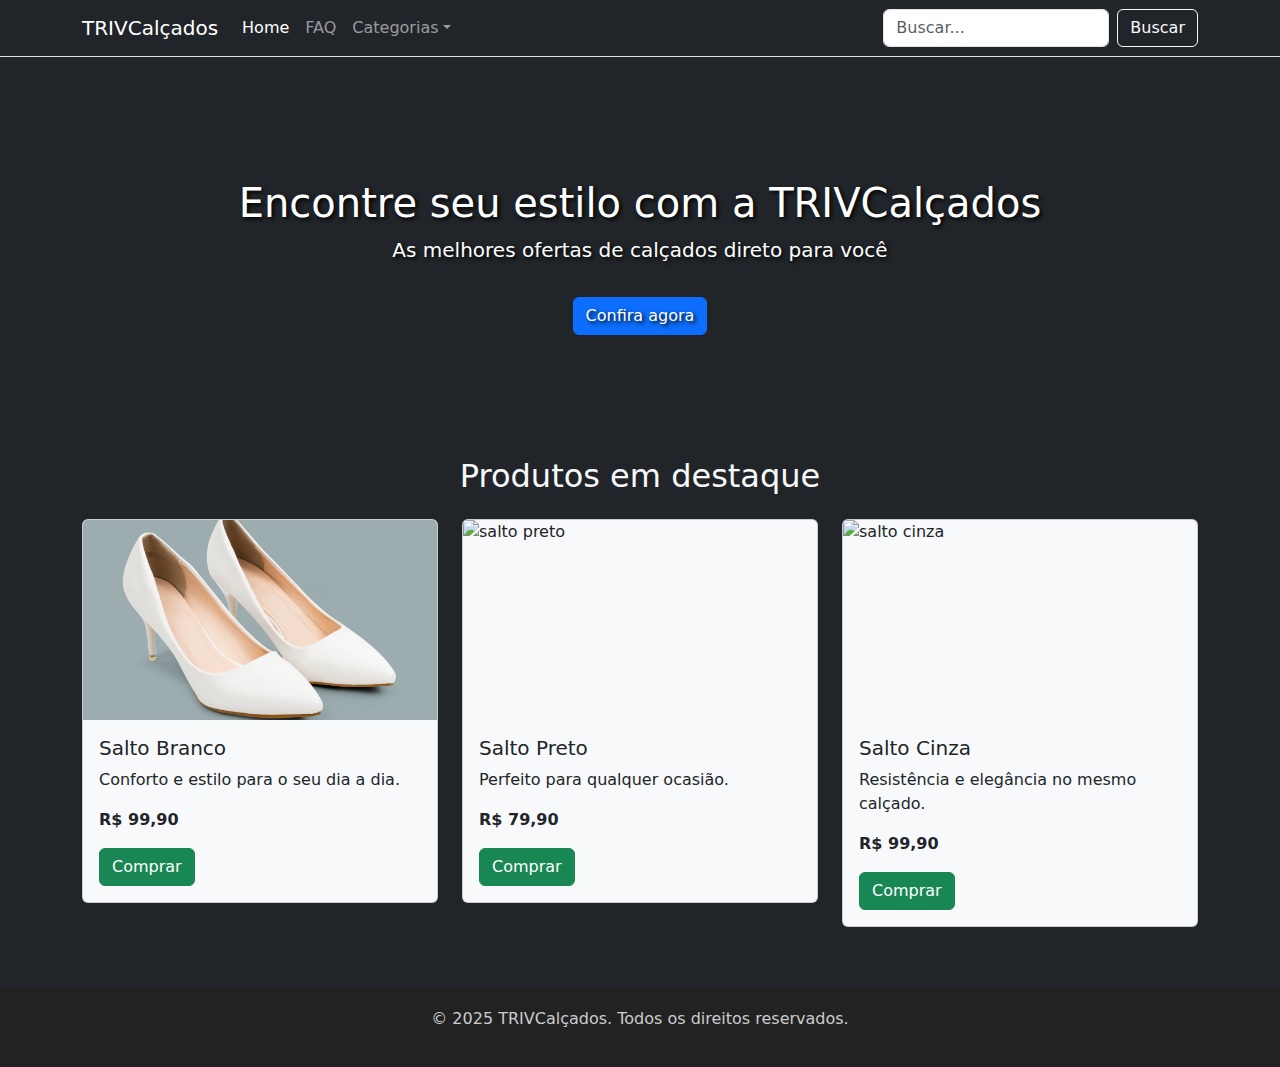
==== index.html @ 49ebdf79 "." ====
<!doctype html>
<html lang="pt-br">
  <head>
    <meta charset="utf-8">
    <meta name="viewport" content="width=device-width, initial-scale=1">
    <title>TRIVCalçados</title>
    <link href="https://cdn.jsdelivr.net/npm/bootstrap@5.3.3/dist/css/bootstrap.min.css" rel="stylesheet">
    <style>
      .hero {
        background: url('https://source.unsplash.com/1600x500/?shoes') center/cover no-repeat;
        height: 400px;
        display: flex;
        align-items: center;
        justify-content: center;
        color: white;
        text-shadow: 2px 2px 4px #000;
      }

      .card img {
        object-fit: cover;
        height: 200px;
      }

      footer {
        margin-top: 60px;
        background-color: #222;
        color: #ccc;
        padding: 20px 0;
        text-align: center;
      }
    </style>
  </head>
  <body class="bg-dark text-light">

    <nav class="navbar navbar-expand-lg navbar-dark bg-dark border-bottom">
      <div class="container">
        <a class="navbar-brand" href="#">TRIVCalçados</a>
        <button class="navbar-toggler" type="button" data-bs-toggle="collapse" data-bs-target="#navbarNav">
          <span class="navbar-toggler-icon"></span>
        </button>
        <div class="collapse navbar-collapse" id="navbarNav">
          <ul class="navbar-nav me-auto mb-2 mb-lg-0">
            <li class="nav-item"><a class="nav-link active" href="#">Home</a></li>
            <li class="nav-item"><a class="nav-link" href="#">FAQ</a></li>
            <li class="nav-item dropdown">
              <a class="nav-link dropdown-toggle" href="#" role="button" data-bs-toggle="dropdown">Categorias</a>
              <ul class="dropdown-menu">
                <li><a class="dropdown-item" href="#">Feminino</a></li>
                <li><a class="dropdown-item" href="#">Masculino</a></li>
                <li><a class="dropdown-item" href="#">Infantil</a></li>
                <li><hr class="dropdown-divider"></li>
                <li><a class="dropdown-item" href="#">Acessórios</a></li>
              </ul>
            </li>
          </ul>
          <form class="d-flex">
            <input class="form-control me-2" type="search" placeholder="Buscar...">
            <button class="btn btn-outline-light" type="submit">Buscar</button>
          </form>
        </div>
      </div>
    </nav>

    <section class="hero pb-0">
      <div class="text-center">
        <h1>Encontre seu estilo com a TRIVCalçados</h1>
        <p class="lead">As melhores ofertas de calçados direto para você</p>
        <a href="#" class="btn btn-primary mt-3">Confira agora</a>
      </div>
    </section>

    <div class="container ">
      <h2 class="text-center mb-4">Produtos em destaque</h2>
      <div class="row g-4">
        <div class="col-md-4">
          <div class="card bg-light text-dark">
            <img src="/images/SALTO BRANCO.jpg" class="card-img-top" alt="salto branco">
            <div class="card-body">
              <h5 class="card-title">Salto Branco </h5>
             
              <p class="card-text">Conforto e estilo para o seu dia a dia.</p>
              <p class="fw-bold">R$ 99,90</p>
              <a href="#" class="btn btn-success">Comprar</a>
            </div>
          </div>
        </div>

        <div class="col-md-4">
          <div class="card bg-light text-dark">
            <img src="/images/SALTO PRETO.jpg" class="card-img-top" alt="salto preto">
            <div class="card-body">
              <h5 class="card-title">Salto Preto</h5>
              <p class="card-text">Perfeito para qualquer ocasião.</p>
              <p class="fw-bold">R$ 79,90</p>
              <a href="#" class="btn btn-success">Comprar</a>
            </div>
          </div>
        </div>

        <div class="col-md-4">
          <div class="card bg-light text-dark">
            <img src="/images/SALTO CINZA.jpg" class="card-img-top" alt="salto cinza">
            <div class="card-body">
              <h5 class="card-title">Salto Cinza</h5>
              <p class="card-text">Resistência e elegância no mesmo calçado.</p>
              <p class="fw-bold">R$ 99,90</p>
              <a href="#" class="btn btn-success">Comprar</a>
            </div>
          </div>
        </div>
      </div>
    </div>

    <footer>
      <div class="container">
        <p>&copy; 2025 TRIVCalçados. Todos os direitos reservados.</p>
      </div>
    </footer>

    <script src="https://cdn.jsdelivr.net/npm/bootstrap@5.3.3/dist/js/bootstrap.bundle.min.js"></script>
  </body>
</html>
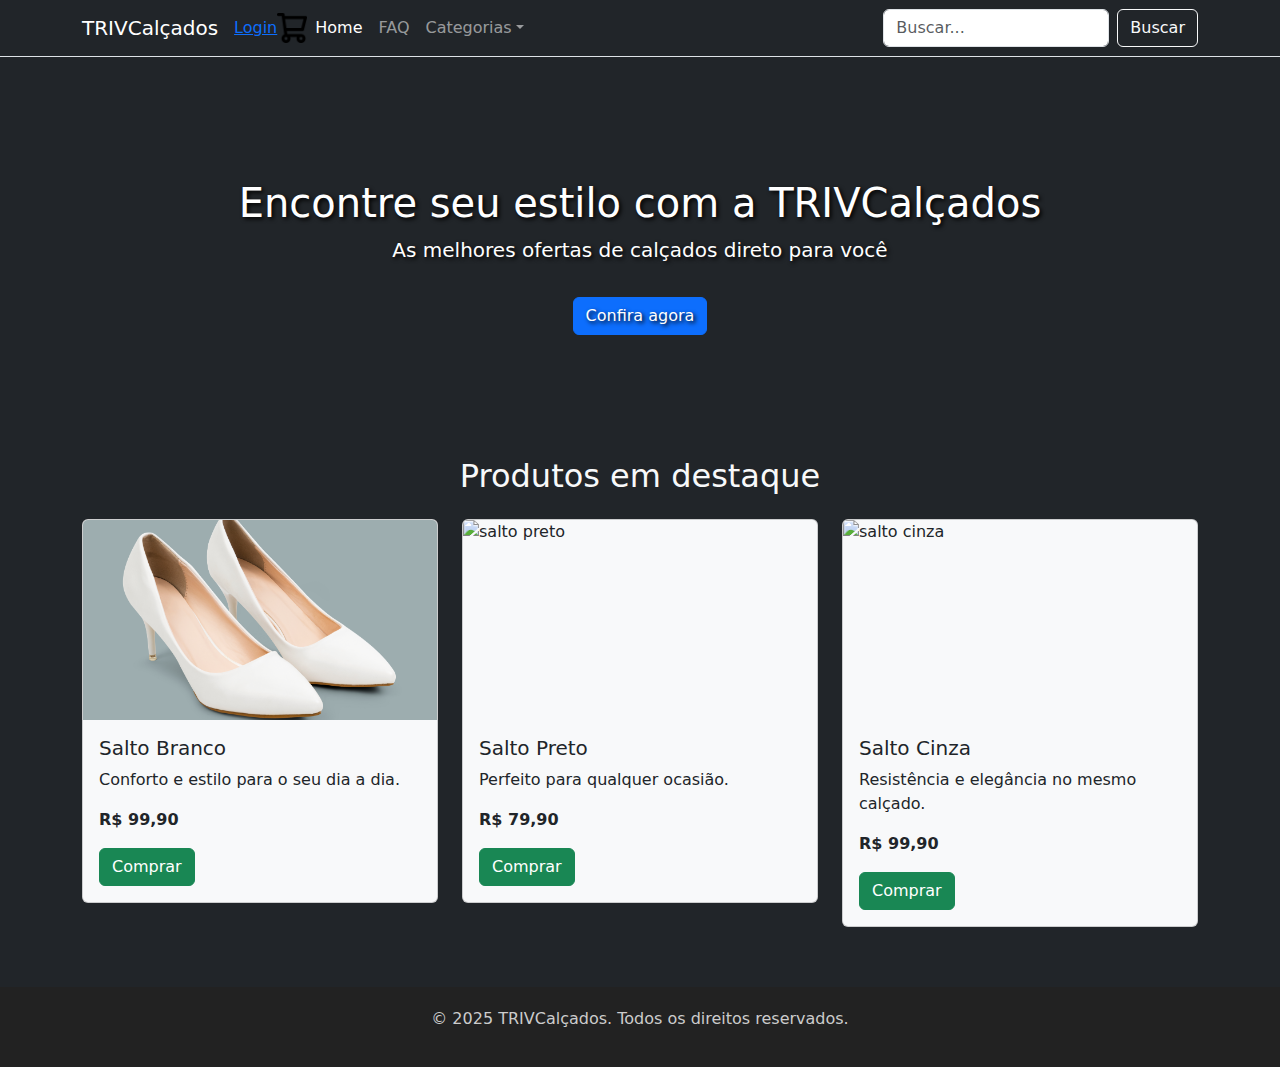
==== commit 345fe243: "." ====
--- a/index.html
+++ b/index.html
@@ -19,6 +19,7 @@
       .card img {
         object-fit: cover;
         height: 200px;
+        width: 100% ;
       }
 
       footer {
@@ -35,6 +36,9 @@
     <nav class="navbar navbar-expand-lg navbar-dark bg-dark border-bottom">
       <div class="container">
         <a class="navbar-brand" href="#">TRIVCalçados</a>
+        <a href="">Login</a>
+        <img src="/images/shopping-cart_7628172.png" alt="carrinho" width="30" >
+
         <button class="navbar-toggler" type="button" data-bs-toggle="collapse" data-bs-target="#navbarNav">
           <span class="navbar-toggler-icon"></span>
         </button>
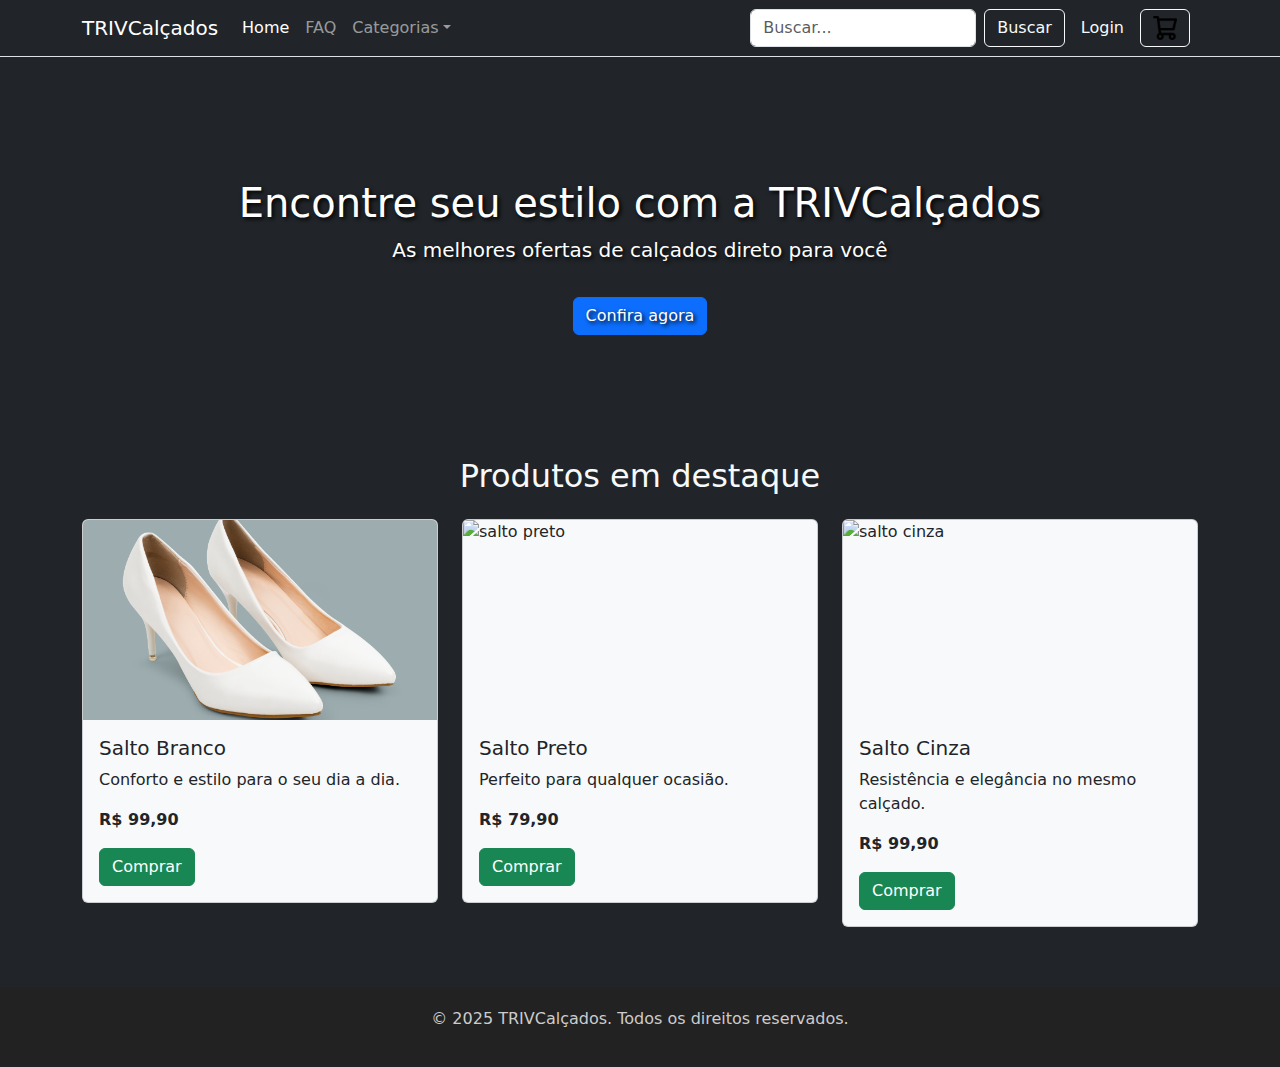
==== commit bddb6033: "." ====
--- a/index.html
+++ b/index.html
@@ -19,7 +19,7 @@
       .card img {
         object-fit: cover;
         height: 200px;
-        width: 100% ;
+        width: 100%;
       }
 
       footer {
@@ -34,15 +34,25 @@
   <body class="bg-dark text-light">
 
     <nav class="navbar navbar-expand-lg navbar-dark bg-dark border-bottom">
-      <div class="container">
+      <div class="container d-flex align-items-center justify-content-between">
+        <!-- Marca -->
         <a class="navbar-brand" href="#">TRIVCalçados</a>
-        <a href="">Login</a>
-        <img src="/images/shopping-cart_7628172.png" alt="carrinho" width="30" >
 
-        <button class="navbar-toggler" type="button" data-bs-toggle="collapse" data-bs-target="#navbarNav">
-          <span class="navbar-toggler-icon"></span>
-        </button>
-        <div class="collapse navbar-collapse" id="navbarNav">
+        <!-- Login e Carrinho -->
+        <div class="d-flex align-items-center order-lg-2">
+          <a href="#" class="text-light me-3 text-decoration-none">Login</a>
+          <button type="button" class="btn btn-outline-light me-2">
+            <img src="/images/shopping-cart_7628172.png" alt="Carrinho" style="width: 24px;">
+          </button>
+
+          <!-- Botão hamburguer agora está aqui -->
+          <button class="navbar-toggler" type="button" data-bs-toggle="collapse" data-bs-target="#navbarNav">
+            <span class="navbar-toggler-icon"></span>
+          </button>
+        </div>
+
+        <!-- Menu colapsável -->
+        <div class="collapse navbar-collapse order-lg-1" id="navbarNav">
           <ul class="navbar-nav me-auto mb-2 mb-lg-0">
             <li class="nav-item"><a class="nav-link active" href="#">Home</a></li>
             <li class="nav-item"><a class="nav-link" href="#">FAQ</a></li>
@@ -57,7 +67,7 @@
               </ul>
             </li>
           </ul>
-          <form class="d-flex">
+          <form class="d-flex me-lg-3" role="search">
             <input class="form-control me-2" type="search" placeholder="Buscar...">
             <button class="btn btn-outline-light" type="submit">Buscar</button>
           </form>
@@ -69,19 +79,18 @@
       <div class="text-center">
         <h1>Encontre seu estilo com a TRIVCalçados</h1>
         <p class="lead">As melhores ofertas de calçados direto para você</p>
-        <a href="#" class="btn btn-primary mt-3">Confira agora</a>
+        <a href="#" class="btn btn-primary mt-3 ">Confira agora</a>
       </div>
     </section>
 
-    <div class="container ">
-      <h2 class="text-center mb-4">Produtos em destaque</h2>
+    <div class="container">
+      <h2 class="text-center mb-4 mt-0">Produtos em destaque</h2>
       <div class="row g-4">
         <div class="col-md-4">
           <div class="card bg-light text-dark">
             <img src="/images/SALTO BRANCO.jpg" class="card-img-top" alt="salto branco">
             <div class="card-body">
               <h5 class="card-title">Salto Branco </h5>
-             
               <p class="card-text">Conforto e estilo para o seu dia a dia.</p>
               <p class="fw-bold">R$ 99,90</p>
               <a href="#" class="btn btn-success">Comprar</a>
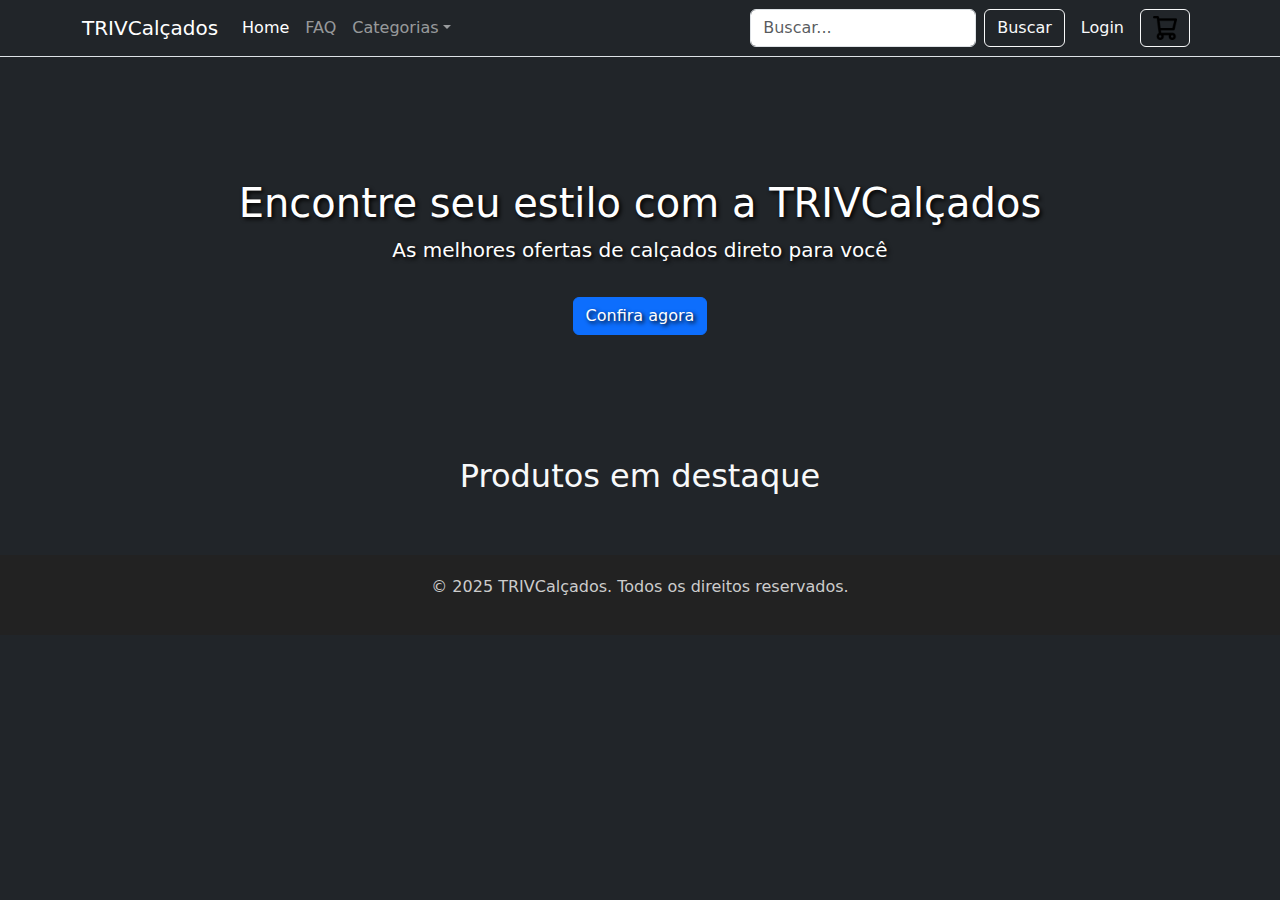
==== commit cec4e961: "." ====
--- a/index.html
+++ b/index.html
@@ -35,23 +35,19 @@
 
     <nav class="navbar navbar-expand-lg navbar-dark bg-dark border-bottom">
       <div class="container d-flex align-items-center justify-content-between">
-        <!-- Marca -->
         <a class="navbar-brand" href="#">TRIVCalçados</a>
 
-        <!-- Login e Carrinho -->
         <div class="d-flex align-items-center order-lg-2">
-          <a href="#" class="text-light me-3 text-decoration-none">Login</a>
+          <a href="#" class="text-light me-3 text-decoration-none" data-bs-toggle="modal" data-bs-target="#loginModal">Login</a>
           <button type="button" class="btn btn-outline-light me-2">
             <img src="/images/shopping-cart_7628172.png" alt="Carrinho" style="width: 24px;">
           </button>
 
-          <!-- Botão hamburguer agora está aqui -->
           <button class="navbar-toggler" type="button" data-bs-toggle="collapse" data-bs-target="#navbarNav">
             <span class="navbar-toggler-icon"></span>
           </button>
         </div>
 
-        <!-- Menu colapsável -->
         <div class="collapse navbar-collapse order-lg-1" id="navbarNav">
           <ul class="navbar-nav me-auto mb-2 mb-lg-0">
             <li class="nav-item"><a class="nav-link active" href="#">Home</a></li>
@@ -86,41 +82,6 @@
     <div class="container">
       <h2 class="text-center mb-4 mt-0">Produtos em destaque</h2>
       <div class="row g-4">
-        <div class="col-md-4">
-          <div class="card bg-light text-dark">
-            <img src="/images/SALTO BRANCO.jpg" class="card-img-top" alt="salto branco">
-            <div class="card-body">
-              <h5 class="card-title">Salto Branco </h5>
-              <p class="card-text">Conforto e estilo para o seu dia a dia.</p>
-              <p class="fw-bold">R$ 99,90</p>
-              <a href="#" class="btn btn-success">Comprar</a>
-            </div>
-          </div>
-        </div>
-
-        <div class="col-md-4">
-          <div class="card bg-light text-dark">
-            <img src="/images/SALTO PRETO.jpg" class="card-img-top" alt="salto preto">
-            <div class="card-body">
-              <h5 class="card-title">Salto Preto</h5>
-              <p class="card-text">Perfeito para qualquer ocasião.</p>
-              <p class="fw-bold">R$ 79,90</p>
-              <a href="#" class="btn btn-success">Comprar</a>
-            </div>
-          </div>
-        </div>
-
-        <div class="col-md-4">
-          <div class="card bg-light text-dark">
-            <img src="/images/SALTO CINZA.jpg" class="card-img-top" alt="salto cinza">
-            <div class="card-body">
-              <h5 class="card-title">Salto Cinza</h5>
-              <p class="card-text">Resistência e elegância no mesmo calçado.</p>
-              <p class="fw-bold">R$ 99,90</p>
-              <a href="#" class="btn btn-success">Comprar</a>
-            </div>
-          </div>
-        </div>
       </div>
     </div>
 
@@ -130,6 +91,30 @@
       </div>
     </footer>
 
+    <div class="modal fade" id="loginModal" tabindex="-1" aria-labelledby="loginModalLabel" aria-hidden="true">
+      <div class="modal-dialog">
+        <div class="modal-content text-dark">
+          <div class="modal-header">
+            <h5 class="modal-title" id="loginModalLabel">Entrar na sua conta</h5>
+            <button type="button" class="btn-close" data-bs-dismiss="modal" aria-label="Fechar"></button>
+          </div>
+          <div class="modal-body">
+            <form>
+              <div class="mb-3">
+                <label for="loginEmail" class="form-label">E-mail</label>
+                <input type="email" class="form-control" id="loginEmail" placeholder="seu@email.com">
+              </div>
+              <div class="mb-3">
+                <label for="loginPassword" class="form-label">Senha</label>
+                <input type="password" class="form-control" id="loginPassword" placeholder="********">
+              </div>
+              <button type="submit" class="btn btn-primary w-100">Entrar</button>
+            </form>
+          </div>
+        </div>
+      </div>
+    </div>
+
     <script src="https://cdn.jsdelivr.net/npm/bootstrap@5.3.3/dist/js/bootstrap.bundle.min.js"></script>
   </body>
 </html>
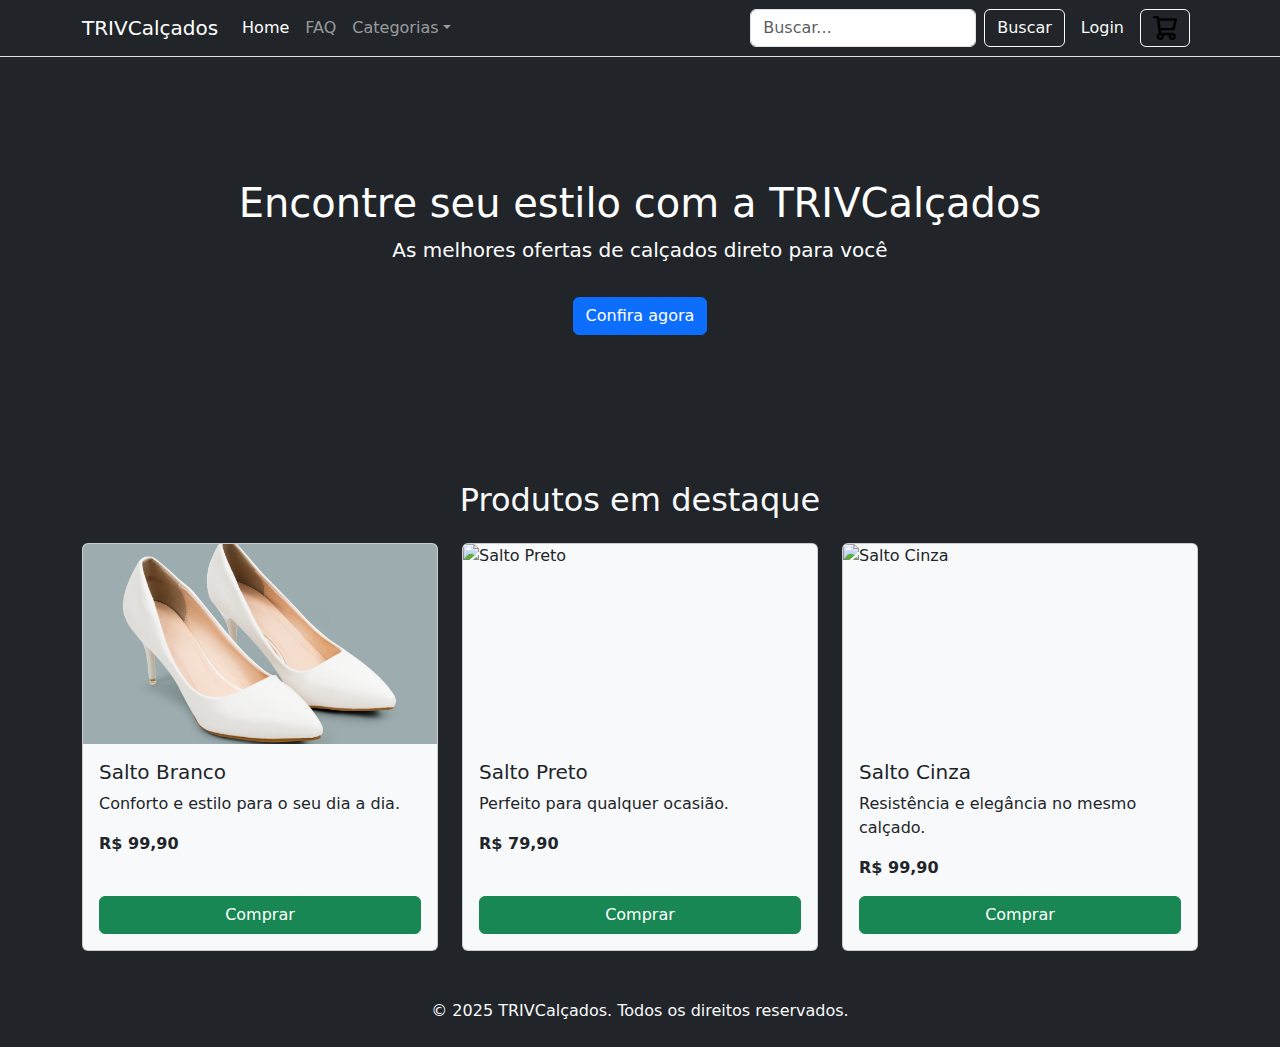
==== commit 80a78665: "." ====
--- a/index.html
+++ b/index.html
@@ -5,49 +5,22 @@
     <meta name="viewport" content="width=device-width, initial-scale=1">
     <title>TRIVCalçados</title>
     <link href="https://cdn.jsdelivr.net/npm/bootstrap@5.3.3/dist/css/bootstrap.min.css" rel="stylesheet">
-    <style>
-      .hero {
-        background: url('https://source.unsplash.com/1600x500/?shoes') center/cover no-repeat;
-        height: 400px;
-        display: flex;
-        align-items: center;
-        justify-content: center;
-        color: white;
-        text-shadow: 2px 2px 4px #000;
-      }
-
-      .card img {
-        object-fit: cover;
-        height: 200px;
-        width: 100%;
-      }
-
-      footer {
-        margin-top: 60px;
-        background-color: #222;
-        color: #ccc;
-        padding: 20px 0;
-        text-align: center;
-      }
-    </style>
   </head>
   <body class="bg-dark text-light">
 
+    <!-- Navbar -->
     <nav class="navbar navbar-expand-lg navbar-dark bg-dark border-bottom">
-      <div class="container d-flex align-items-center justify-content-between">
+      <div class="container">
         <a class="navbar-brand" href="#">TRIVCalçados</a>
-
         <div class="d-flex align-items-center order-lg-2">
           <a href="#" class="text-light me-3 text-decoration-none" data-bs-toggle="modal" data-bs-target="#loginModal">Login</a>
           <button type="button" class="btn btn-outline-light me-2">
             <img src="/images/shopping-cart_7628172.png" alt="Carrinho" style="width: 24px;">
           </button>
-
           <button class="navbar-toggler" type="button" data-bs-toggle="collapse" data-bs-target="#navbarNav">
             <span class="navbar-toggler-icon"></span>
           </button>
         </div>
-
         <div class="collapse navbar-collapse order-lg-1" id="navbarNav">
           <ul class="navbar-nav me-auto mb-2 mb-lg-0">
             <li class="nav-item"><a class="nav-link active" href="#">Home</a></li>
@@ -71,42 +44,81 @@
       </div>
     </nav>
 
-    <section class="hero pb-0">
-      <div class="text-center">
+    <!-- Hero Section -->
+    <section class="d-flex align-items-center justify-content-center text-center text-white bg-dark" style="height: 400px; background: url('https://source.unsplash.com/1600x500/?shoes') center/cover no-repeat;">
+      <div>
         <h1>Encontre seu estilo com a TRIVCalçados</h1>
         <p class="lead">As melhores ofertas de calçados direto para você</p>
-        <a href="#" class="btn btn-primary mt-3 ">Confira agora</a>
+        <a href="#" class="btn btn-primary mt-3">Confira agora</a>
       </div>
     </section>
 
-    <div class="container">
-      <h2 class="text-center mb-4 mt-0">Produtos em destaque</h2>
+    <!-- Produtos -->
+    <div class="container my-4">
+      <h2 class="text-center mb-4">Produtos em destaque</h2>
       <div class="row g-4">
+        <div class="col-md-4">
+          <div class="card bg-light text-dark h-100">
+            <img src="/images/SALTO BRANCO.jpg" class="card-img-top product-img" alt="Salto Branco" style="object-fit: cover; height: 200px; cursor: pointer;" data-bs-toggle="modal" data-bs-target="#imageModal">
+            <div class="card-body d-flex flex-column">
+              <h5 class="card-title">Salto Branco</h5>
+              <p class="card-text">Conforto e estilo para o seu dia a dia.</p>
+              <p class="fw-bold">R$ 99,90</p>
+              <a href="#" class="btn btn-success mt-auto">Comprar</a>
+            </div>
+          </div>
+        </div>
+
+        <div class="col-md-4">
+          <div class="card bg-light text-dark h-100">
+            <img src="/images/SALTO PRETO.jpg" class="card-img-top product-img" alt="Salto Preto" style="object-fit: cover; height: 200px; cursor: pointer;" data-bs-toggle="modal" data-bs-target="#imageModal">
+            <div class="card-body d-flex flex-column">
+              <h5 class="card-title">Salto Preto</h5>
+              <p class="card-text">Perfeito para qualquer ocasião.</p>
+              <p class="fw-bold">R$ 79,90</p>
+              <a href="#" class="btn btn-success mt-auto">Comprar</a>
+            </div>
+          </div>
+        </div>
+
+        <div class="col-md-4">
+          <div class="card bg-light text-dark h-100">
+            <img src="/images/SALTO CINZA.jpg" class="card-img-top product-img" alt="Salto Cinza" style="object-fit: cover; height: 200px; cursor: pointer;" data-bs-toggle="modal" data-bs-target="#imageModal">
+            <div class="card-body d-flex flex-column">
+              <h5 class="card-title">Salto Cinza</h5>
+              <p class="card-text">Resistência e elegância no mesmo calçado.</p>
+              <p class="fw-bold">R$ 99,90</p>
+              <a href="#" class="btn btn-success mt-auto">Comprar</a>
+            </div>
+          </div>
+        </div>
       </div>
     </div>
 
-    <footer>
+    <!-- Footer -->
+    <footer class="bg-dark text-center text-light py-4 mt-auto">
       <div class="container">
-        <p>&copy; 2025 TRIVCalçados. Todos os direitos reservados.</p>
+        <p class="mb-0">&copy; 2025 TRIVCalçados. Todos os direitos reservados.</p>
       </div>
     </footer>
 
+    <!-- Modal de Login -->
     <div class="modal fade" id="loginModal" tabindex="-1" aria-labelledby="loginModalLabel" aria-hidden="true">
       <div class="modal-dialog">
-        <div class="modal-content text-dark">
+        <div class="modal-content bg-dark text-light">
           <div class="modal-header">
-            <h5 class="modal-title" id="loginModalLabel">Entrar na sua conta</h5>
-            <button type="button" class="btn-close" data-bs-dismiss="modal" aria-label="Fechar"></button>
+            <h5 class="modal-title" id="loginModalLabel">Login</h5>
+            <button type="button" class="btn-close btn-close-white" data-bs-dismiss="modal" aria-label="Fechar"></button>
           </div>
           <div class="modal-body">
             <form>
               <div class="mb-3">
-                <label for="loginEmail" class="form-label">E-mail</label>
-                <input type="email" class="form-control" id="loginEmail" placeholder="seu@email.com">
+                <label for="email" class="form-label">E-mail</label>
+                <input type="email" class="form-control" id="email" placeholder="nome@exemplo.com">
               </div>
               <div class="mb-3">
-                <label for="loginPassword" class="form-label">Senha</label>
-                <input type="password" class="form-control" id="loginPassword" placeholder="********">
+                <label for="senha" class="form-label">Senha</label>
+                <input type="password" class="form-control" id="senha" placeholder="Digite sua senha">
               </div>
               <button type="submit" class="btn btn-primary w-100">Entrar</button>
             </form>
@@ -115,6 +127,27 @@
       </div>
     </div>
 
+    <div class="modal fade" id="imageModal" tabindex="-1" aria-hidden="true">
+      <div class="modal-dialog modal-dialog-centered modal-lg">
+        <div class="modal-content bg-dark">
+          <div class="modal-body text-center p-0">
+            <img src="" class="img-fluid" id="modalImage" alt="Imagem Ampliada">
+          </div>
+        </div>
+      </div>
+    </div>
+
     <script src="https://cdn.jsdelivr.net/npm/bootstrap@5.3.3/dist/js/bootstrap.bundle.min.js"></script>
+    <script>
+      const productImages = document.querySelectorAll('.product-img');
+      const modalImage = document.getElementById('modalImage');
+
+      productImages.forEach(img => {
+        img.addEventListener('click', () => {
+          modalImage.src = img.src;
+          modalImage.alt = img.alt;
+        });
+      });
+    </script>
   </body>
 </html>
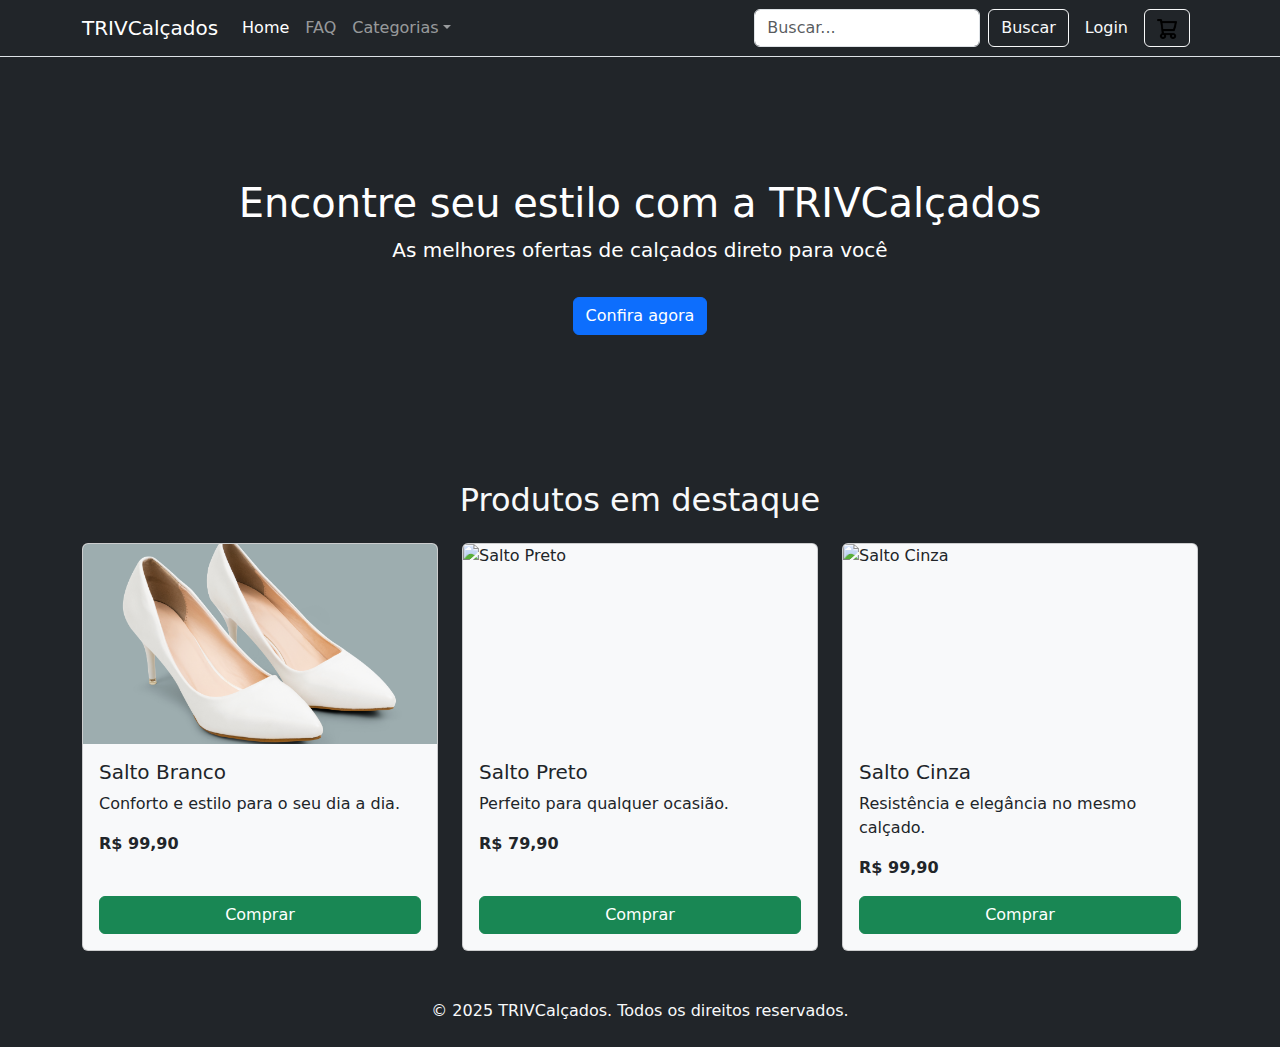
==== commit 3fd2408c: "." ====
--- a/index.html
+++ b/index.html
@@ -8,14 +8,13 @@
   </head>
   <body class="bg-dark text-light">
 
-    <!-- Navbar -->
     <nav class="navbar navbar-expand-lg navbar-dark bg-dark border-bottom">
       <div class="container">
         <a class="navbar-brand" href="#">TRIVCalçados</a>
         <div class="d-flex align-items-center order-lg-2">
           <a href="#" class="text-light me-3 text-decoration-none" data-bs-toggle="modal" data-bs-target="#loginModal">Login</a>
-          <button type="button" class="btn btn-outline-light me-2">
-            <img src="/images/shopping-cart_7628172.png" alt="Carrinho" style="width: 24px;">
+          <button type="button" class="btn btn-outline-light p-02 me-2">
+            <img src="/images/shopping-cart_7628172.png" alt="Carrinho" style="width: 20px;">
           </button>
           <button class="navbar-toggler" type="button" data-bs-toggle="collapse" data-bs-target="#navbarNav">
             <span class="navbar-toggler-icon"></span>
@@ -44,7 +43,6 @@
       </div>
     </nav>
 
-    <!-- Hero Section -->
     <section class="d-flex align-items-center justify-content-center text-center text-white bg-dark" style="height: 400px; background: url('https://source.unsplash.com/1600x500/?shoes') center/cover no-repeat;">
       <div>
         <h1>Encontre seu estilo com a TRIVCalçados</h1>
@@ -53,7 +51,6 @@
       </div>
     </section>
 
-    <!-- Produtos -->
     <div class="container my-4">
       <h2 class="text-center mb-4">Produtos em destaque</h2>
       <div class="row g-4">
@@ -95,14 +92,12 @@
       </div>
     </div>
 
-    <!-- Footer -->
     <footer class="bg-dark text-center text-light py-4 mt-auto">
       <div class="container">
         <p class="mb-0">&copy; 2025 TRIVCalçados. Todos os direitos reservados.</p>
       </div>
     </footer>
 
-    <!-- Modal de Login -->
     <div class="modal fade" id="loginModal" tabindex="-1" aria-labelledby="loginModalLabel" aria-hidden="true">
       <div class="modal-dialog">
         <div class="modal-content bg-dark text-light">
